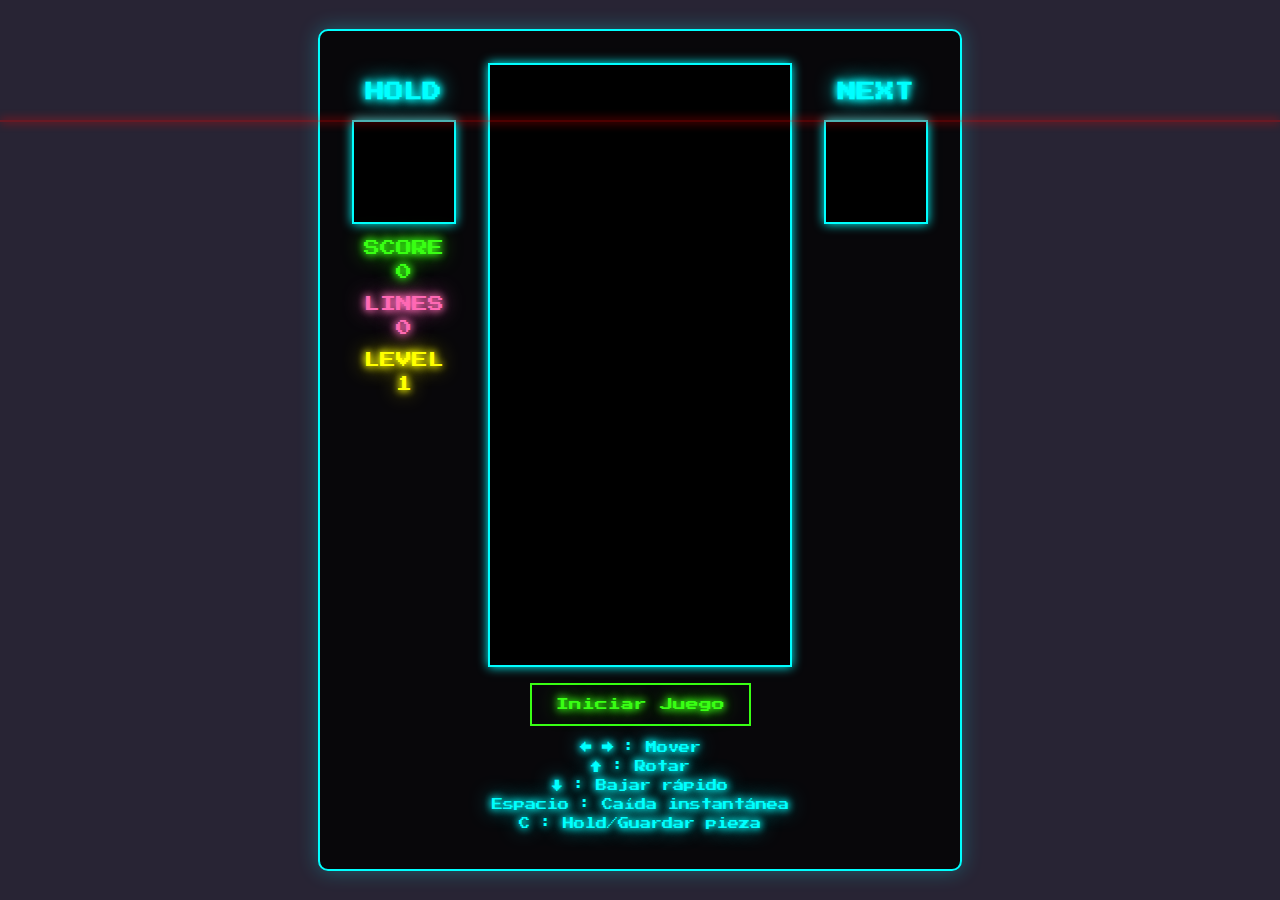
==== Arcade/TetrisGame/index.html @ 3e477211 "Primera Versión" ====
<!DOCTYPE html>
<html lang="es">
<head>
    <meta charset="UTF-8">
    <meta name="viewport" content="width=device-width, initial-scale=1.0">
    <title>Neon Tetris</title>
    <link href="https://fonts.googleapis.com/css2?family=Press+Start+2P&display=swap" rel="stylesheet">
    <link rel="stylesheet" href="../neon.css">
    <link rel="stylesheet" href="styles.css">
</head>
<body>
    <div class="game-container">
        <div class="game-info">
            <div class="panel left-panel">
                <div class="hold-piece">
                    <h3 class="neon neon-blue">HOLD</h3>
                    <canvas id="holdCanvas"></canvas>
                </div>
                <div class="score-panel">
                    <div class="score neon neon-green">
                        <span>SCORE</span>
                        <span id="score">0</span>
                    </div>
                    <div class="lines neon neon-pink">
                        <span>LINES</span>
                        <span id="lines">0</span>
                    </div>
                    <div class="level neon neon-yellow">
                        <span>LEVEL</span>
                        <span id="level">1</span>
                    </div>
                </div>
            </div>
            
            <canvas id="gameCanvas"></canvas>
            
            <div class="panel right-panel">
                <div class="next-piece">
                    <h3 class="neon neon-blue">NEXT</h3>
                    <canvas id="nextCanvas"></canvas>
                </div>
            </div>
        </div>

        <div id="maze">
            <div class="height-limit-indicator"></div>
        </div>

        <div id="gameOverMessage" class="end-message neon neon-red">GAME OVER</div>
        
        <div class="controls">
            <button id="startBtn" class="neon neon-green">Iniciar Juego</button>
            <button id="restartBtn" class="neon neon-red" hidden>Jugar de nuevo</button>
        </div>

        <div class="keyboard-info neon neon-blue">
            <p>← → : Mover</p>
            <p>↑ : Rotar</p>
            <p>↓ : Bajar rápido</p>
            <p>Espacio : Caída instantánea</p>
            <p>C : Hold/Guardar pieza</p>
        </div>
    </div>
    <script src="script.js"></script>
</body>
</html>
---- Arcade/neon.css ----
/* Todos los colores de el arcade website */
:root {
    /* Colores de fondo */
    --bg-purple: #282434;
    --neon-blue-rgb: 0, 243, 255;

    /* Colores neón */
    --neon-pink: #ff69b4;
    --neon-purple: #b300ff;
    --neon-blue: #00ffff;
    --neon-green: #39ff14;
    --neon-orange: #ff6b1a;
    --neon-yellow: #ffff00;
    --neon-red: #ff0000;
    --neon-white: #ffffff;
    --neon-black: #000000;

    /* Variables para efectos */
    --transition-speed: 0.3s;
    --blur-amount: 10px;
    --glow-intensity: 0.8;
    
    /* Variables para navbar */
    --navbar-height: 80px;
    --navbar-color: rgba(40, 20, 52, 0.95);
    --navbar-border: rgba(255, 255, 255, 0.1);
    --menu-bg: rgba(40, 20, 52, 0.98);
}

body {
    background-color: var(--bg-purple);
    min-height: 100vh;
    font-family: 'Cascadia Code', 'Roboto', sans-serif;
    background-image: 
        linear-gradient(rgba(40, 36, 52, 0.97), rgba(40, 36, 52, 0.97)),
        linear-gradient(90deg, rgba(255, 255, 255, 0.1) 1px, transparent 1px),
        linear-gradient(0deg, rgba(255, 255, 255, 0.1) 1px, transparent 1px);
    background-size: 100% 100%, 30px 30px, 30px 30px;
    animation: bgScroll 15s linear infinite;
}

@keyframes bgScroll {
    from { background-position: 0 0, 0 0, 0 0; }
    to { background-position: 0 0, -30px -30px, -30px -30px; }
}

/* Agregar el keyframe para el efecto glitch */
@keyframes glitchEffect {
    0% {
        transform: translate(0);
        text-shadow: inherit;
    }
    20% {
        transform: translate(-2px, 2px);
        text-shadow: 2px 2px var(--neon-blue);
    }
    40% {
        transform: translate(-2px, -2px);
        text-shadow: -2px -2px var(--neon-pink);
    }
    60% {
        transform: translate(2px, 2px);
        text-shadow: 2px -2px var(--neon-green);
    }
    80% {
        transform: translate(2px, -2px);
        text-shadow: -2px 2px var(--neon-purple);
    }
    100% {
        transform: translate(0);
        text-shadow: inherit;
    }
}

/* Clase base para elementos neón */

.neon {
    transition: all 0.3s ease;
}

/* Modificar las clases hover existentes */
.neon:hover {
    animation: glitchEffect 0.3s infinite;
}

/* Clases textos en colores neón */

/* Rosa neón */
.neon-pink {
    color: var(--neon-pink);
    text-shadow: 0 0 7px var(--neon-pink), 0 0 10px var(--neon-pink),
        0 0 21px var(--neon-pink);
}

.neon-pink:hover {
    animation: glitchEffect 0.3s infinite;
    color: #ff99cc;
    text-shadow: 0 0 7px #ff99cc, 0 0 20px var(--neon-pink),
        0 0 30px var(--neon-pink);
}

/* Morado neón */
.neon-purple {
    color: var(--neon-purple);
    text-shadow: 0 0 7px var(--neon-purple), 0 0 10px var(--neon-purple),
        0 0 21px var(--neon-purple);
}

.neon-purple:hover {
    animation: glitchEffect 0.3s infinite;
    color: #d459ff;
    text-shadow: 0 0 7px #d459ff, 0 0 20px var(--neon-purple),
        0 0 30px var(--neon-purple);
}

/* Azul neón */
.neon-blue {
    color: var(--neon-blue);
    text-shadow: 0 0 7px var(--neon-blue), 0 0 10px var(--neon-blue),
        0 0 21px var(--neon-blue);
}

.neon-blue:hover {
    animation: glitchEffect 0.3s infinite;
    color: #66ffff;
    text-shadow: 0 0 7px #66ffff, 0 0 20px var(--neon-blue),
        0 0 30px var(--neon-blue);
}

/* Verde neón */
.neon-green {
    color: var(--neon-green);
    text-shadow: 0 0 7px var(--neon-green), 0 0 10px var(--neon-green),
        0 0 21px var(--neon-green);
}

.neon-green:hover {
    animation: glitchEffect 0.3s infinite;
    color: #7fff4d;
    text-shadow: 0 0 7px #7fff4d, 0 0 20px var(--neon-green),
        0 0 30px var(--neon-green);
}

/* Naranja neón */
.neon-orange {
    color: var(--neon-orange);
    text-shadow: 0 0 7px var(--neon-orange), 0 0 10px var(--neon-orange),
        0 0 21px var(--neon-orange);
}

.neon-orange:hover {
    animation: glitchEffect 0.3s infinite;
    color: #ff944d;
    text-shadow: 0 0 7px #ff944d, 0 0 20px var(--neon-orange),
        0 0 30px var(--neon-orange);
}

/* Amarillo neón */
.neon-yellow {
    color: var(--neon-yellow);
    text-shadow: 0 0 7px var(--neon-yellow), 0 0 10px var(--neon-yellow),
        0 0 21px var(--neon-yellow);
}

.neon-yellow:hover {
    animation: glitchEffect 0.3s infinite;
    color: #ffff66;
    text-shadow: 0 0 7px #ffff66, 0 0 20px var(--neon-yellow),
        0 0 30px var(--neon-yellow);
}

/* Rojo neón */
.neon-red {
    color: var(--neon-red);
    text-shadow: 0 0 7px var(--neon-red), 0 0 10px var(--neon-red),
        0 0 21px var(--neon-red);
}

.neon-red:hover {
    animation: glitchEffect 0.3s infinite;
    color: #ff6666;
    text-shadow: 0 0 7px #ff6666, 0 0 20px var(--neon-red),
        0 0 30px var(--neon-red);
}

/* Blanco neón */
.neon-white {
    color: var(--neon-white);
    text-shadow: 0 0 7px var(--neon-white), 0 0 10px var(--neon-white),
        0 0 21px var(--neon-white);
}

.neon-white:hover {
    animation: glitchEffect 0.3s infinite;
    color: #ffffff;
    text-shadow: 0 0 7px #ffffff, 0 0 20px var(--neon-white),
        0 0 30px var(--neon-white);
}

/* Agregar efectos para botones neón */
.neon-button {
    background: transparent;
    border: 2px solid;
    padding: 0.8rem 1.5rem;
    cursor: pointer;
    position: relative;
    overflow: hidden;
    transition: all var(--transition-speed) ease;
}

.neon-button::before {
    content: '';
    position: absolute;
    top: 0;
    left: -100%;
    width: 100%;
    height: 100%;
    background: linear-gradient(
        120deg,
        transparent,
        rgba(255, 255, 255, 0.2),
        transparent
    );
    transition: all var(--transition-speed) ease;
}

.neon-button:hover::before {
    left: 100%;
}

/* Agregar efectos para cards neón */
.neon-card {
    background: rgba(0, 0, 0, 0.7);
    border: 2px solid transparent;
    border-radius: 15px;
    transition: all var(--transition-speed) ease;
}

.neon-card:hover {
    transform: translateY(-5px);
    border-color: var(--neon-blue);
    box-shadow: 0 0 20px rgba(var(--neon-blue-rgb), 0.3);
}
---- Arcade/TetrisGame/styles.css ----
body {
    background: var(--bg-purple);
    min-height: 100vh;
    margin: 0;
    display: flex;
    justify-content: center;
    align-items: center;
    font-family: 'Press Start 2P', cursive;
}

.game-container {
    background: rgba(0, 0, 0, 0.8);
    padding: 2rem;
    border-radius: 10px;
    box-shadow: 0 0 20px rgba(0, 243, 255, 0.3);
    border: 2px solid var(--neon-blue);
}

.game-info {
    display: flex;
    gap: 2rem;
    align-items: flex-start;
}

.panel {
    display: flex;
    flex-direction: column;
    gap: 1rem;
}

#gameCanvas {
    width: 300px;
    height: 600px;
    border: 2px solid var(--neon-blue);
    background: #000;
    box-shadow: 0 0 10px var(--neon-blue);
}

#holdCanvas, #nextCanvas {
    width: 100px;
    height: 100px;
    border: 2px solid var(--neon-blue);
    background: #000;
    box-shadow: 0 0 10px var(--neon-blue);
}

.score-panel > div {
    margin-bottom: 1rem;
    display: flex;
    flex-direction: column;
    align-items: center;
    gap: 0.5rem;
}

.hold-piece, .next-piece {
    text-align: center;
}

.keyboard-info {
    margin-top: 1rem;
    font-size: 0.7em;
    text-align: center;
}

.keyboard-info p {
    margin: 0.5rem 0;
}

.controls {
    display: flex;
    justify-content: center;
    gap: 1rem;
    margin-top: 1rem;
}

button {
    background: transparent;
    border: 2px solid;
    padding: 0.8rem 1.5rem;
    font-family: 'Press Start 2P', cursive;
    font-size: 0.8em;
    cursor: pointer;
    transition: all 0.3s ease;
}

button:hover {
    transform: scale(1.05);
    animation: glitchEffect 0.3s infinite;
}

.end-message {
    position: fixed;
    top: 50%;
    left: 50%;
    transform: translate(-50%, -50%);
    font-size: 3em;
    opacity: 0;
    pointer-events: none;
    z-index: 1000;
}

.end-message.visible {
    opacity: 1;
    animation: gameOverGlitch 0.3s infinite;
}

@keyframes gameOverGlitch {
    0% { transform: translate(-50%, -50%) scale(1); }
    25% { transform: translate(-51%, -49%) scale(1.1); }
    50% { transform: translate(-49%, -51%) scale(0.9); }
    75% { transform: translate(-50%, -50%) scale(1.1); }
    100% { transform: translate(-50%, -50%) scale(1); }
}

/* Agregar indicador visual del límite de altura */
.height-limit-indicator {
    position: absolute;
    left: 0;
    top: calc(4 * 30px); /* 4 filas desde arriba */
    width: 100%;
    height: 2px;
    background: rgba(255, 0, 0, 0.3);
    box-shadow: 0 0 10px #ff0000;
    pointer-events: none;
}
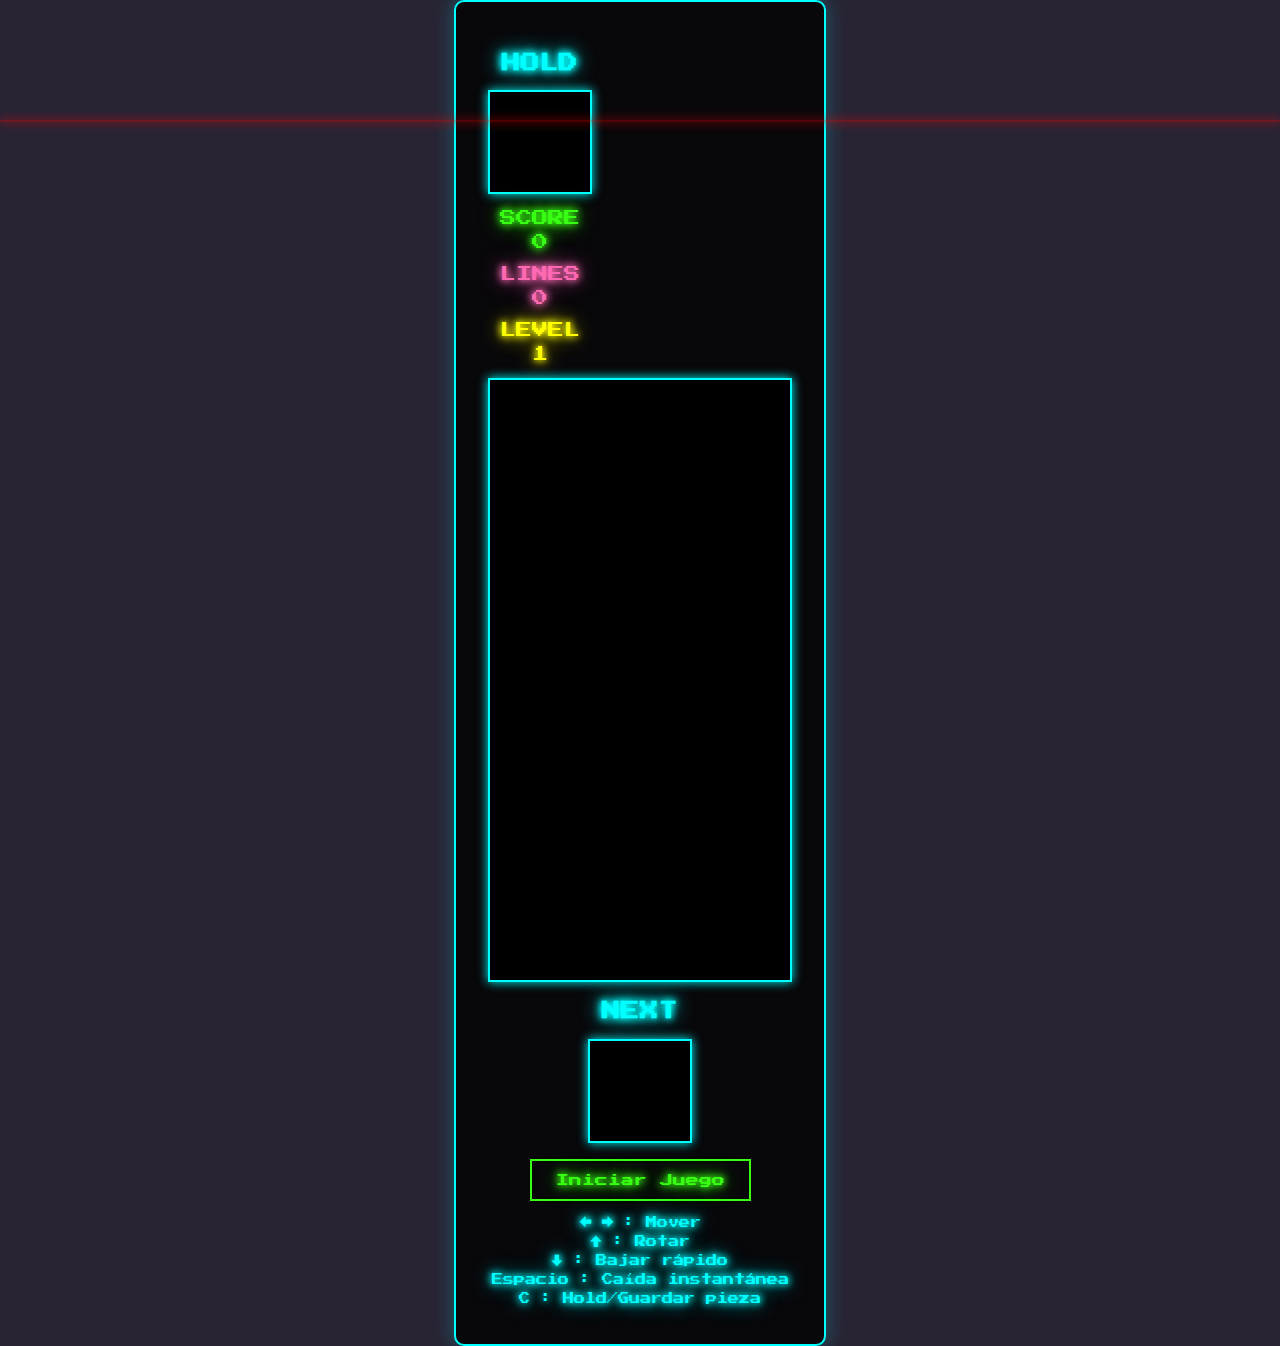
==== commit cd853c6a: "Update Tetris index.html" ====
--- a/Arcade/TetrisGame/index.html
+++ b/Arcade/TetrisGame/index.html
@@ -1,5 +1,6 @@
 <!DOCTYPE html>
 <html lang="es">
+
 <head>
     <meta charset="UTF-8">
     <meta name="viewport" content="width=device-width, initial-scale=1.0">
@@ -8,6 +9,7 @@
     <link rel="stylesheet" href="../neon.css">
     <link rel="stylesheet" href="styles.css">
 </head>
+
 <body>
     <div class="game-container">
         <div class="game-info">
@@ -31,14 +33,14 @@
                     </div>
                 </div>
             </div>
-            
-            <canvas id="gameCanvas"></canvas>
-            
-            <div class="panel right-panel">
-                <div class="next-piece">
-                    <h3 class="neon neon-blue">NEXT</h3>
-                    <canvas id="nextCanvas"></canvas>
-                </div>
+        </div>
+
+        <canvas id="gameCanvas"></canvas>
+
+        <div class="panel right-panel">
+            <div class="next-piece">
+                <h3 class="neon neon-blue">NEXT</h3>
+                <canvas id="nextCanvas"></canvas>
             </div>
         </div>
 
@@ -47,7 +49,7 @@
         </div>
 
         <div id="gameOverMessage" class="end-message neon neon-red">GAME OVER</div>
-        
+
         <div class="controls">
             <button id="startBtn" class="neon neon-green">Iniciar Juego</button>
             <button id="restartBtn" class="neon neon-red" hidden>Jugar de nuevo</button>
@@ -63,4 +65,5 @@
     </div>
     <script src="script.js"></script>
 </body>
-</html>+
+</html>
